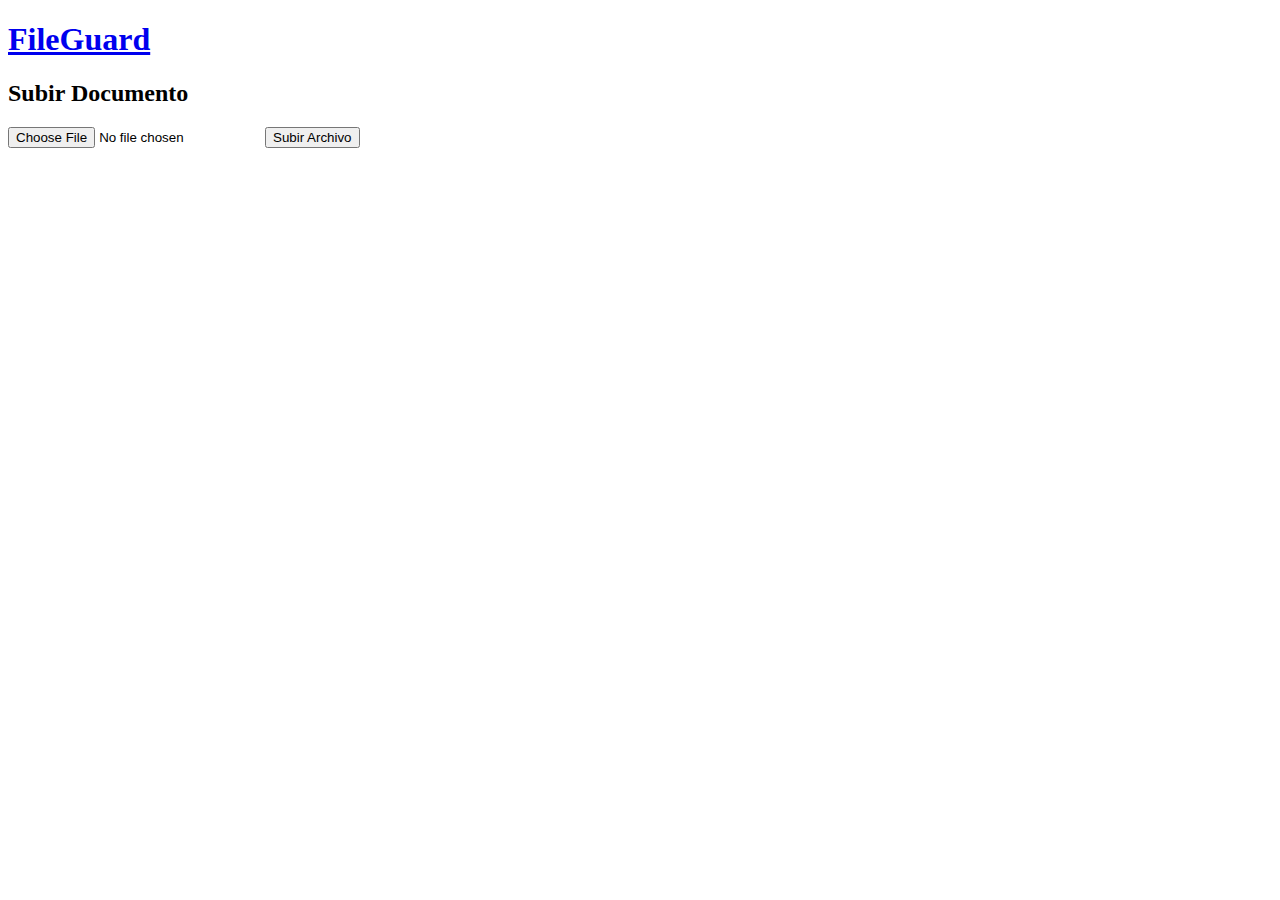
==== documentos.html @ 879a051a "Add files via upload" ====
<!DOCTYPE html>
<html lang="es">
<head>
    <meta charset="UTF-8">
    <meta name="viewport" content="width=device-width, initial-scale=1.0">
    <title>Subir Documento</title>
    <link rel="stylesheet" href="css/subir.css">
</head>
<body>
         <!-- Barra de Navegación -->
         <div class="nav">
            <div class="nav-left">
                <span class="solar--inbox-archive-bold"></span>
                <a href="dashboard.html">
                    <h1>FileGuard</h1>
                </a>
            </div> 
        
            <a href="perfilUsuario.html" class="nav-right">
                <span class="qlementine-icons--user-16"></span>
            </a>
        </div>
    <div class="container">
        <h2>Subir Documento</h2>
        <input type="file" accept=".pdf, .docx, .xlsx">
        <button>Subir Archivo</button>
    </div>
</body>
</html>
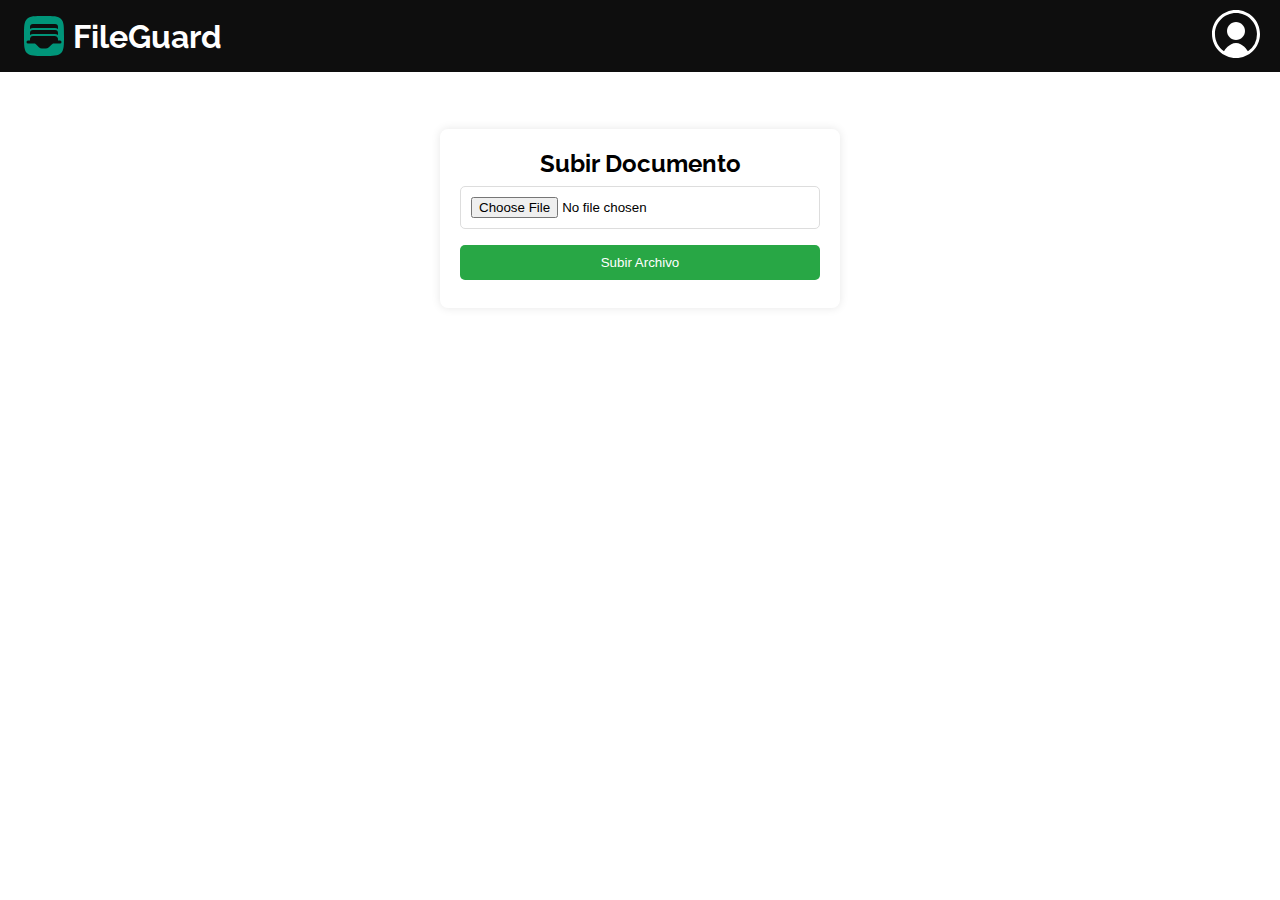
==== commit a175306d: "Update documentos.html" ====
--- a/documentos.html
+++ b/documentos.html
@@ -8,20 +8,24 @@
 </head>
 <body>
          <!-- Barra de Navegación -->
-         <div class="nav">
-            <div class="nav-left">
-                <span class="solar--inbox-archive-bold"></span>
-                <a href="dashboard.html">
-                    <h1>FileGuard</h1>
-                </a>
-            </div> 
+    <div class="nav">
+        <div class="nav-left">
+            <span class="solar--inbox-archive-bold"></span>
+            <a href="dashboard.html">
+                <h1>FileGuard</h1>
+            </a>
+        </div> 
         
-            <a href="perfilUsuario.html" class="nav-right">
-                <span class="qlementine-icons--user-16"></span>
-            </a>
-        </div>
+        <a href="perfilUsuario.html" class="nav-right">
+            <span class="qlementine-icons--user-16"></span>
+        </a>
+    </div>
+
+    <br><br><br>
     <div class="container">
-        <h2>Subir Documento</h2>
+        <CENTER>
+            <h2>Subir Documento</h2>
+        </CENTER>
         <input type="file" accept=".pdf, .docx, .xlsx">
         <button>Subir Archivo</button>
     </div>
--- a/css/subir.css
+++ b/css/subir.css
@@ -0,0 +1,85 @@
+@import url('https://fonts.googleapis.com/css2?family=Anton&family=Balsamiq+Sans:ital,wght@0,400;0,700;1,400;1,700&family=Itim&family=Julius+Sans+One&family=Libre+Baskerville:ital,wght@0,400;0,700;1,400&family=Raleway:ital,wght@0,100..900;1,100..900&display=swap');
+* {
+    margin: 0;
+    padding: 0;
+    box-sizing: border-box;
+}
+body {
+    font-family: "Raleway", sans-serif;
+    background-image: url("https://t3.ftcdn.net/jpg/05/15/29/74/360_F_515297408_GRDBJY7xu6b5di37wldGRrJ2Y2Coyzp7.jpg");
+}
+
+/* BARRA DE NAVEGACIÓN */
+.nav {
+    display: flex;
+    background-color: #0E0E0E;
+    align-items: center;
+    justify-content: space-between;
+    width: 100%;
+    padding: 10px 20px;
+    flex-wrap: nowrap; /*que no se apilen*/
+}
+.nav-left {
+    display: flex;
+    align-items: center;
+    gap: 5px;
+    white-space: nowrap; /*que los elementos no se partan*/
+    text-decoration: none;
+}
+.nav h1 {
+    color: #fff;
+    font-weight: 700;
+    font-size: 2rem; /*para que quepa en moviles*/
+    font-family: "Raleway", sans-serif;
+}
+.nav-right {
+    color: #fff;
+}
+a {
+    text-decoration: none;
+}
+.container { 
+    max-width: 400px; 
+    margin: auto; 
+    background: white; 
+    padding: 20px; 
+    border-radius: 8px; 
+    box-shadow: 0 0 10px rgba(0, 0, 0, 0.1); 
+}
+        
+input, button { 
+    width: 100%; padding: 10px; margin: 8px 0; border-radius: 5px; border: 1px solid #ddd; }
+        button { background-color: #28a745; color: white; border: none; cursor: pointer; }
+        button:hover { background-color: #218838; }
+
+
+/* RESPONSIVO */
+@media (max-width: 600px) {
+    .nav h1 {
+        font-size: 1.5rem; 
+    }    
+    .nav-right {
+        font-size: 20px; 
+    }
+    .container {
+        flex-direction: column;
+        align-items: center;
+    }
+}
+
+.solar--inbox-archive-bold {
+    display: inline-block;
+    width: 48px;
+    height: 48px;
+    background-repeat: no-repeat;
+    background-size: 100% 100%;
+    background-image: url("data:image/svg+xml,%3Csvg xmlns='http://www.w3.org/2000/svg' viewBox='0 0 24 24'%3E%3Cpath fill='%23009579' fill-rule='evenodd' d='M2 12c0-4.714 0-7.071 1.464-8.536C4.93 2 7.286 2 12 2s7.071 0 8.535 1.464C22 4.93 22 7.286 22 12s0 7.071-1.465 8.535C19.072 22 16.714 22 12 22s-7.071 0-8.536-1.465C2 19.072 2 16.714 2 12m3-3.5v-1A1.5 1.5 0 0 1 6.5 6h11A1.5 1.5 0 0 1 19 7.5v1a2.5 2.5 0 0 0-1.5-.5h-11c-.563 0-1.082.186-1.5.5m0 2v1a2.5 2.5 0 0 1 1.5-.5h11a2.5 2.5 0 0 1 1.5.5v-1A1.5 1.5 0 0 0 17.5 9h-11A1.5 1.5 0 0 0 5 10.5m15 3.75a.75.75 0 1 1 0 1.5h-2.343c-.879 0-1.11.013-1.307.095c-.198.082-.37.236-.991.857l-.305.305c-.432.432-.773.774-1.207.98q-.122.057-.248.102c-.453.162-.936.162-1.547.161h-.218c-.646 0-1.157.001-1.63-.178a3 3 0 0 1-.26-.114c-.452-.227-.797-.603-1.235-1.079l-.11-.121c-.59-.64-.753-.799-.944-.889l-.061-.027c-.195-.079-.424-.092-1.293-.092H4a.75.75 0 0 1 0-1.5h1.02v-1A1.5 1.5 0 0 1 6.5 12h11a1.5 1.5 0 0 1 1.48 1.25v1z' clip-rule='evenodd'/%3E%3C/svg%3E");
+  }
+  .qlementine-icons--user-16 {
+    display: inline-block;
+    width: 48px;
+    height: 48px;
+    background-repeat: no-repeat;
+    background-size: 100% 100%;
+    background-image: url("data:image/svg+xml,%3Csvg xmlns='http://www.w3.org/2000/svg' viewBox='0 0 16 16'%3E%3Cpath fill='white' d='M11 7c0 1.66-1.34 3-3 3S5 8.66 5 7s1.34-3 3-3s3 1.34 3 3'/%3E%3Cpath fill='white' fill-rule='evenodd' d='M16 8c0 4.42-3.58 8-8 8s-8-3.58-8-8s3.58-8 8-8s8 3.58 8 8M4 13.75C4.16 13.484 5.71 11 7.99 11c2.27 0 3.83 2.49 3.99 2.75A6.98 6.98 0 0 0 14.99 8c0-3.87-3.13-7-7-7s-7 3.13-7 7c0 2.38 1.19 4.49 3.01 5.75' clip-rule='evenodd'/%3E%3C/svg%3E");
+  }
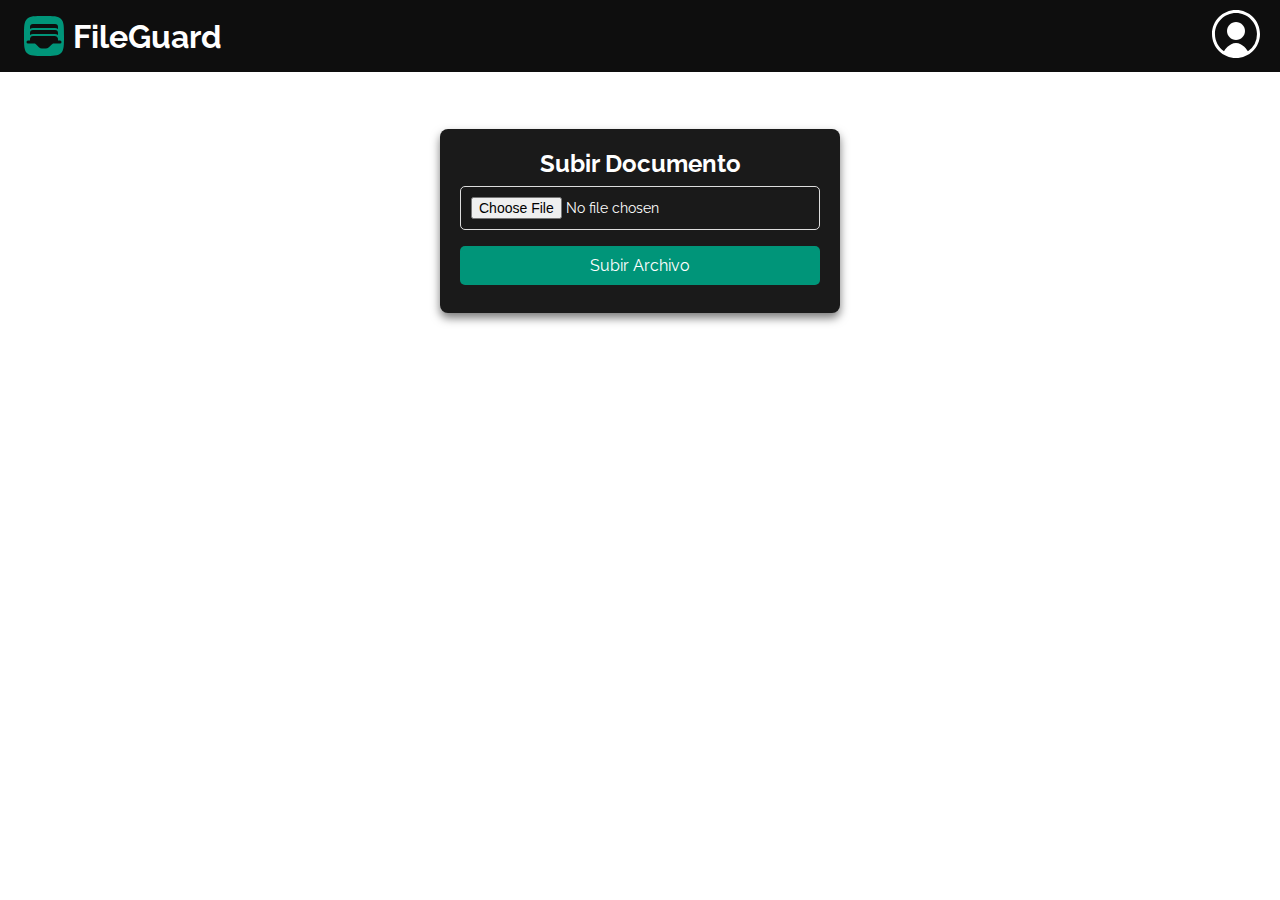
==== commit fbc08f9b: "Update documentos.html" ====
--- a/documentos.html
+++ b/documentos.html
@@ -11,7 +11,7 @@
     <div class="nav">
         <div class="nav-left">
             <span class="solar--inbox-archive-bold"></span>
-            <a href="dashboard.html">
+            <a href="index.html">
                 <h1>FileGuard</h1>
             </a>
         </div> 
--- a/css/subir.css
+++ b/css/subir.css
@@ -38,19 +38,37 @@
 a {
     text-decoration: none;
 }
+
+/* SUBIR DOCUMENTOS */
 .container { 
     max-width: 400px; 
     margin: auto; 
-    background: white; 
+    background: #1a1a1a; 
     padding: 20px; 
     border-radius: 8px; 
-    box-shadow: 0 0 10px rgba(0, 0, 0, 0.1); 
+    box-shadow: 0 5px 10px rgba(0, 0, 0, 0.521);
+    color: #fff;
+}     
+input, button { 
+    width: 100%; 
+    padding: 10px; 
+    margin: 8px 0; 
+    border-radius: 5px; 
+    border: 1px solid #ddd; 
+    font-family: "Raleway", sans-serif;
+    font-size: 14px;
+}  
+button { 
+    background-color: #009579; 
+    color: white; 
+    border: none; 
+    cursor: pointer; 
+    font-family: "Raleway", sans-serif;
+    font-size: 16px;
 }
-        
-input, button { 
-    width: 100%; padding: 10px; margin: 8px 0; border-radius: 5px; border: 1px solid #ddd; }
-        button { background-color: #28a745; color: white; border: none; cursor: pointer; }
-        button:hover { background-color: #218838; }
+button:hover { 
+    background-color: #006653; 
+}
 
 
 /* RESPONSIVO */
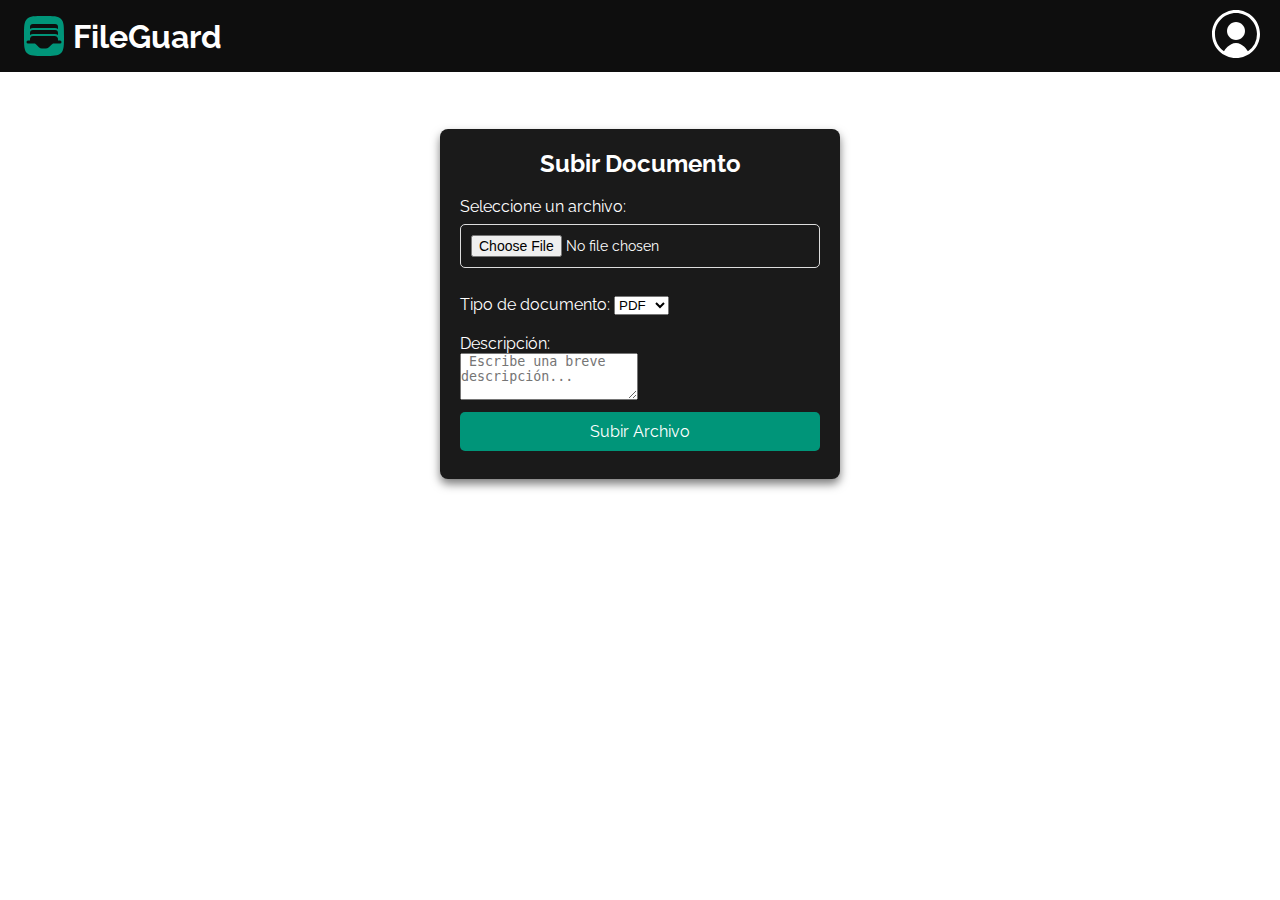
==== commit cad2b07e: "Update documentos.html" ====
--- a/documentos.html
+++ b/documentos.html
@@ -22,12 +22,26 @@
     </div>
 
     <br><br><br>
-    <div class="container">
-        <CENTER>
-            <h2>Subir Documento</h2>
-        </CENTER>
-        <input type="file" accept=".pdf, .docx, .xlsx">
-        <button>Subir Archivo</button>
+        <div class="container">
+        <center>
+        <h2>Subir Documento</h2>
+        </center>
+        <br>
+        <label for="file-upload">Seleccione un archivo:</label>
+        <input type="file" id="file-upload" accept=".pdf, .docx, .xlsx">
+        <br><br>
+        <label for="category">Tipo de documento: </label>
+        <select id="category">
+            <option>PDF</option>
+            <option>Word</option>
+            <option>Excel</option>
+        </select>
+        <br><br>
+        <label for="description">Descripción:</label>
+        <br>
+        <textarea id="description" rows="3" placeholder=" Escribe una breve descripción..."></textarea>
+
+        <button onclick="uploadFile()">Subir Archivo</button>
     </div>
 </body>
 </html>
--- a/css/subir.css
+++ b/css/subir.css
@@ -82,6 +82,7 @@
     .container {
         flex-direction: column;
         align-items: center;
+        width: 90%;
     }
 }
 
